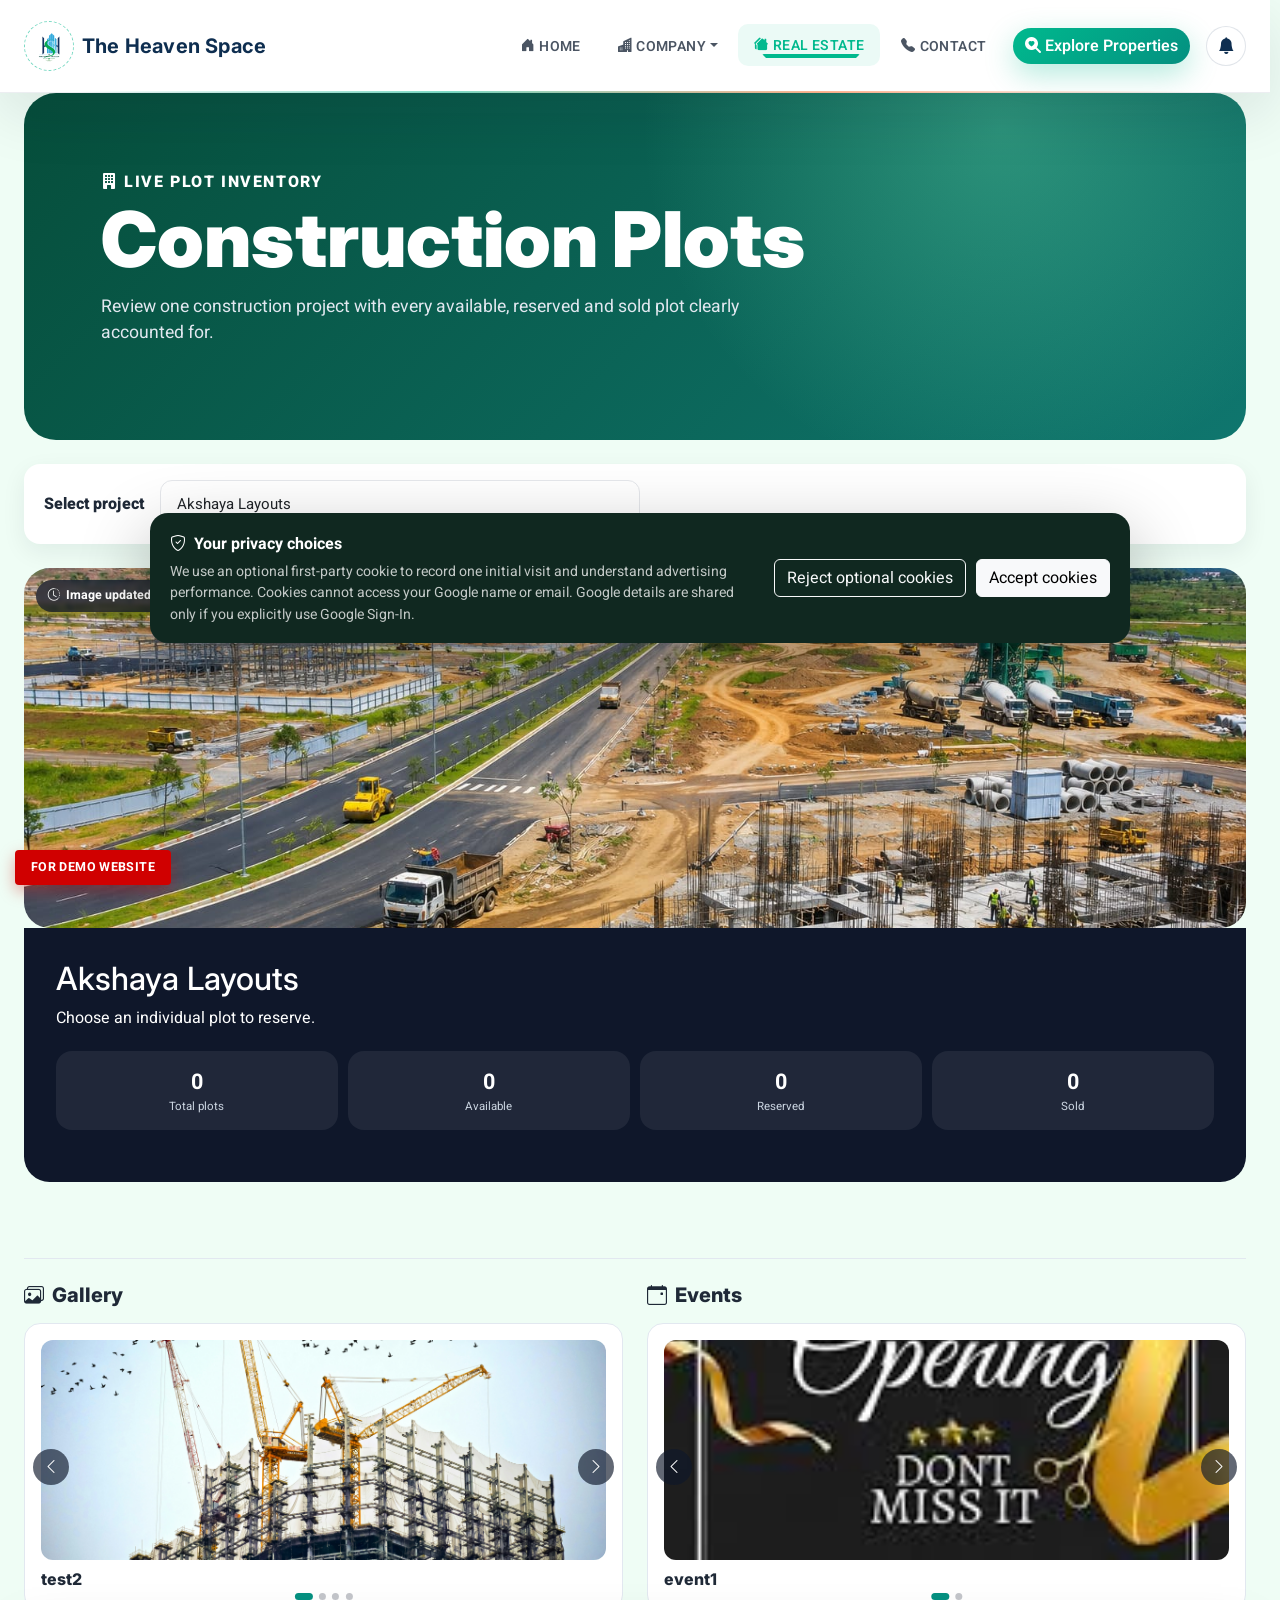
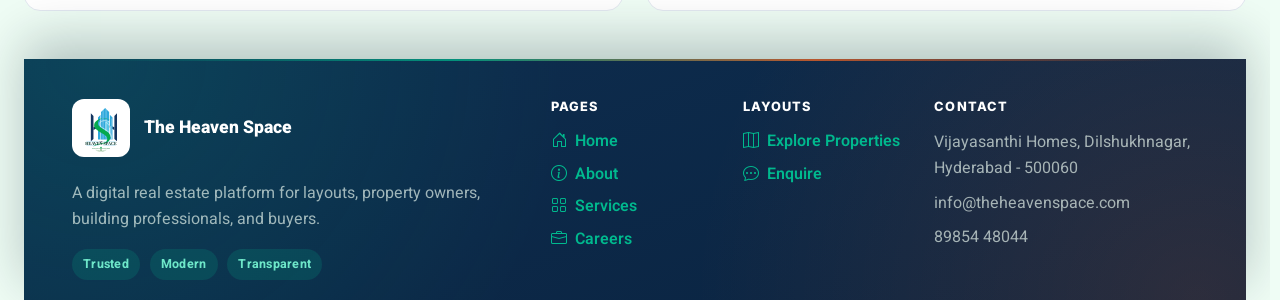
==== construction-plots/index.html @ 1b746157 "Static site: marketing pages + layouts/villas/construction-plots Full static export including plot/l" ====
<!doctype html><html lang="en"><head><meta charset="utf-8"><meta name="viewport" content="width=device-width,initial-scale=1">
<title>Construction Plots | The Heaven Space</title>
<link rel="icon" href="../favicon.ico" sizes="any"><link rel="icon" type="image/png" sizes="32x32" href="../favicon-32.png"><link rel="icon" type="image/png" sizes="16x16" href="../favicon-16.png"><link rel="apple-touch-icon" sizes="180x180" href="../apple-touch-icon.png">
<link href="https://cdn.jsdelivr.net/npm/bootstrap@5.3.3/dist/css/bootstrap.min.css" rel="stylesheet"><link rel="stylesheet" href="https://cdn.jsdelivr.net/npm/bootstrap-icons@1.11.0/font/bootstrap-icons.css"><link rel="stylesheet" href="../styles.css"><link rel="stylesheet" href="../assets/css/property-pages.css"><style>.construction-plots-grid{max-height:580px;overflow-y:auto;padding:.25rem .5rem 1rem .25rem;scrollbar-color:#0f766e #e2e8f0;scrollbar-width:thin}.experience-detail{position:relative}.villa-corner-actions{position:absolute;top:1.25rem;right:1.25rem;display:flex;gap:.5rem}.villa-corner-actions button{position:relative;width:42px;height:42px;border:0;border-radius:50%;display:grid;place-items:center;color:#fff;background:#0e2e50;box-shadow:0 6px 16px #0e2e5040}.villa-corner-actions button:nth-child(2){background:#00b98e}.villa-corner-actions button:nth-child(3){background:#ff6922}.villa-corner-actions button:hover{transform:translateY(-2px)}.villa-corner-actions span{position:absolute;top:-6px;right:-5px;min-width:19px;padding:1px 4px;border-radius:999px;background:#ef4444;font-size:.65rem;font-weight:900}</style></head>
<body data-property-experience="construction">
    <style>.construction-plot-card,.experience-detail{position:relative}.construction-plot-card{padding-top:4.25rem}.property-card-icon-actions{position:absolute;top:1rem;right:1rem;display:flex;gap:.4rem;z-index:3}.property-card-icon-actions button{position:relative;width:38px;height:38px;border:0;border-radius:50%;display:grid;place-items:center;color:#fff;background:#0e2e50;box-shadow:0 5px 14px #0e2e5038}.property-card-icon-actions button:nth-child(2){background:#00b98e}.property-card-icon-actions button:nth-child(3){background:#ff6922}.property-card-icon-actions span{position:absolute;top:-6px;right:-5px;min-width:18px;padding:1px 4px;border-radius:999px;background:#ef4444;font-size:.62rem;font-weight:900}</style><style id="tenant-theme">:root{--tenant-primary:#00b98e;--tenant-secondary:#ff6922;--tenant-header-bg:#ffffff;--tenant-body-bg:#effdf5;--tenant-radius:14px;--bs-primary:var(--tenant-primary);--bs-primary-rgb:0,185,142;--bs-link-color:var(--tenant-primary);--bs-link-color-rgb:var(--bs-primary-rgb);--bs-link-hover-color:var(--tenant-primary);--bs-link-hover-color-rgb:var(--bs-primary-rgb)}body{background-color:var(--tenant-body-bg)!important}.app-shell-header{background:var(--tenant-header-bg)!important}.btn-primary{background-color:var(--tenant-primary);border-color:var(--tenant-primary)}.btn-outline-primary{color:var(--tenant-primary);border-color:var(--tenant-primary)}.btn-outline-primary:hover{background-color:var(--tenant-primary);border-color:var(--tenant-primary)}.text-primary{color:var(--tenant-primary)!important}.border-primary{border-color:var(--tenant-primary)!important}a:not(.btn):not([class*="nav-"]):not([class*="dropdown-"]):not([class*="footer-"]):not(.navbar-brand){color:var(--tenant-primary)}</style><div class="demo-watermark" aria-hidden="true">FOR DEMO WEBSITE</div>
<nav class="navbar navbar-expand-lg navbar-light app-shell-header px-4 py-3" role="banner">
  <div class="container-fluid px-0">
    <a class="navbar-brand d-flex align-items-center gap-2" href="../">
      <img class="site-logo" src="../logo-heaven-space.svg" alt="The Heaven Space">
      <span class="fw-bold">The Heaven Space</span>
    </a>
    <button class="navbar-toggler" type="button" data-bs-toggle="collapse" data-bs-target="#siteNavbar" aria-controls="siteNavbar" aria-expanded="false" aria-label="Toggle navigation">
      <span class="navbar-toggler-icon"></span>
    </button>
    <div class="collapse navbar-collapse" id="siteNavbar">
      <ul class="navbar-nav ms-auto mb-2 mb-lg-0 align-items-lg-center">
                                        <li class="nav-item"><a class="nav-link" href="../"><i class="bi bi-house-door-fill me-1" aria-hidden="true"></i>Home</a></li>
                                                  <li class="nav-item dropdown menu-dropdown">
              <a class="nav-link dropdown-toggle" href="../about/" role="button" data-bs-toggle="dropdown" aria-expanded="false"><i class="bi bi-buildings-fill me-1" aria-hidden="true"></i>Company</a>
              <div class="dropdown-menu advanced-menu">
                                  <a class="dropdown-item" href="../about/">
                    <span><i class="bi bi-info-circle-fill me-2" aria-hidden="true"></i>About Us</span>
                    <small>Culture, mission, and leadership</small>                  </a>
                                  <a class="dropdown-item" href="../careers/">
                    <span><i class="bi bi-briefcase-fill me-2" aria-hidden="true"></i>Careers</span>
                    <small>Join our real estate technology team</small>                  </a>
                              </div>
            </li>
                                                  <li class="nav-item dropdown menu-dropdown">
              <a class="nav-link dropdown-toggle active" href="../services/" role="button" data-bs-toggle="dropdown" aria-expanded="false"><i class="bi bi-houses-fill me-1" aria-hidden="true"></i>Real Estate</a>
              <div class="dropdown-menu advanced-menu advanced-menu-wide">
                                  <a class="dropdown-item" href="../services/">
                    <span><i class="bi bi-grid-fill me-2" aria-hidden="true"></i>Services</span>
                    <small>Digital tools for owners, buyers, and vendors</small>                  </a>
                                  <a class="dropdown-item" href="../layout-map/?type=open-plot">
                    <span><i class="bi bi-map-fill me-2" aria-hidden="true"></i>Open Plots</span>
                    <small>Open plots </small>                  </a>
                                  <a class="dropdown-item" href="../villas/">
                    <span><i class="bi bi-house-heart-fill me-2" aria-hidden="true"></i>Villas</span>
                    <small>Rooms, parking, facilities, status and reservations</small>                  </a>
                                  <a class="dropdown-item active" href="../construction-plots/">
                    <span><i class="bi bi-building-fill me-2" aria-hidden="true"></i>Construction Plots</span>
                    <small>Project inventory with available, reserved and sold plots</small>                  </a>
                                  <a class="dropdown-item" href="../careers/">
                    <span><i class="bi bi-people-fill me-2" aria-hidden="true"></i>Join Our Team</span>
                    <small>Partner with us across real estate and construction</small>                  </a>
                              </div>
            </li>
                                                  <li class="nav-item"><a class="nav-link" href="../contact/"><i class="bi bi-telephone-fill me-1" aria-hidden="true"></i>Contact</a></li>
                          
                  <li class="nav-item ms-lg-2"><a class="btn btn-primary nav-cta" href="../layout-map/"><i class="bi bi-search-heart-fill me-1" aria-hidden="true"></i>Explore Properties</a></li>
                &nbsp;&nbsp; 
        <li class="nav-item promo-notify-item ms-lg-2" id="promoNotifyItem">
          <button type="button" class="promo-notify-btn" id="promoNotifyButton" aria-haspopup="true" aria-expanded="false" aria-label="Latest update">
            <i class="bi bi-bell-fill"></i>
            <span class="promo-notify-dot"></span>
          </button>
          <div class="promo-notify-panel" id="promoNotifyPanel">
            <div class="promo-notify-panel-head">
              <span><i class="bi bi-megaphone-fill me-1 text-primary"></i>Latest update</span>
              <button type="button" class="btn-close" id="promoNotifyClose" aria-label="Close"></button>
            </div>
            <img id="promoNotifyImage" src="" alt="Latest update">
            <div class="promo-notify-caption" id="promoNotifyCaption"></div>
          </div>
        </li>
      </ul>
    </div>
  </div>
</nav>
<script>
  document.addEventListener('DOMContentLoaded', () => {
    const scrollEl = document.querySelector('.app-shell-main');
    const toggleHeaderState = () => {
      const scrollTop = scrollEl ? scrollEl.scrollTop : window.scrollY;
      document.body.classList.toggle('scrolled', scrollTop > 12);
    };
    const scrollTargets = [window];
    if (scrollEl) {
      scrollTargets.push(scrollEl);
    }
    scrollTargets.forEach(target => target.addEventListener('scroll', toggleHeaderState, { passive: true }));
    toggleHeaderState();

    // Updates bell: lets a visitor see the currently published brochure/offer
    // image from any page, with a pulsing dot until they open it once.
    (async () => {
      const item = document.getElementById('promoNotifyItem');
      const button = document.getElementById('promoNotifyButton');
      const panel = document.getElementById('promoNotifyPanel');
      const closeButton = document.getElementById('promoNotifyClose');
      const image = document.getElementById('promoNotifyImage');
      const caption = document.getElementById('promoNotifyCaption');
      if (!item || !button || !panel) return;

      try {
        const response = await fetch('/jana_venture_project/api/promotions');
        const result = await response.json();
        const promo = result.data;
        if (!promo || !promo.image) return;

        const seenKey = 'ths_promo_seen_' + promo.id;
        image.src = '/jana_venture_project/uploads/promotions/' + encodeURIComponent(promo.image);
        image.alt = promo.title || 'Latest update';
        if (promo.title) {
          caption.textContent = promo.title;
          caption.classList.remove('d-none');
        } else {
          caption.classList.add('d-none');
        }

        item.classList.remove('d-none');
        if (!localStorage.getItem(seenKey)) {
          item.classList.add('has-update');
        }

        const closePanel = () => {
          panel.classList.remove('show');
          button.setAttribute('aria-expanded', 'false');
        };

        button.addEventListener('click', event => {
          event.stopPropagation();
          const isOpen = panel.classList.toggle('show');
          button.setAttribute('aria-expanded', String(isOpen));
          if (isOpen) {
            item.classList.remove('has-update');
            try { localStorage.setItem(seenKey, '1'); } catch (error) { /* ignore storage errors (private mode, etc.) */ }
          }
        });
        closeButton?.addEventListener('click', event => { event.stopPropagation(); closePanel(); });
        image.addEventListener('click', () => window.open(image.src, '_blank', 'noopener'));
        document.addEventListener('click', event => { if (!item.contains(event.target)) closePanel(); });
        document.addEventListener('keydown', event => { if (event.key === 'Escape') closePanel(); });
      } catch (error) {
        // A missing/failed promotions fetch should never break navigation.
        console.error('Unable to load the latest update:', error);
      }
    })();
  });
</script>
<main class="container-fluid px-4 pb-5 app-shell-main"><section class="property-page-hero construction-hero"><div><span class="property-eyebrow"><i class="bi bi-building-fill"></i> Live plot inventory</span><h1>Construction Plots</h1><p>Review one construction project with every available, reserved and sold plot clearly accounted for.</p></div></section>
<section class="property-page-toolbar">
    <label for="propertyProjectSelect">Select project</label>
    <select id="propertyProjectSelect" class="form-select"><option>Loading projects...</option></select></section>
<div id="propertyPageContent" class="property-page-content" aria-live="polite">
    <div class="property-loading"><span class="spinner-border">
        
    </span> Loading...</div></div></main>
<link rel="stylesheet" href="../assets/css/shared-property-ui.css">
<div class="modal fade" id="sharedPropertyBookingModal" tabindex="-1" aria-hidden="true"><div class="modal-dialog modal-lg modal-dialog-centered modal-dialog-scrollable"><div class="modal-content"><form id="sharedPropertyBookingForm"><div class="modal-header"><div><h2 class="modal-title h5" id="sharedBookingTitle">Reserve Property</h2><small id="sharedBookingSubtitle" class="text-muted"></small></div><button type="button" class="shared-modal-close shared-booking-close" data-bs-dismiss="modal" aria-label="Close reservation form"><i class="bi bi-x-lg" aria-hidden="true"></i></button></div><div class="modal-body">
<div id="sharedBookingStage"><input type="hidden" name="plot_id"><input type="hidden" name="plot_number"><div class="row g-3"><div class="col-md-6"><label class="form-label">Full name *</label><input class="form-control" name="full_name" required minlength="2"></div><div class="col-md-6"><label class="form-label">Email *</label><input class="form-control" type="email" name="email" required></div><div class="col-md-6"><label class="form-label">Mobile *</label><input class="form-control" name="mobile" inputmode="numeric" pattern="[6-9][0-9]{9}" maxlength="10" required></div><div class="col-md-6"><label class="form-label">City *</label><input class="form-control" name="city" required></div><div class="col-md-6"><label class="form-label">Budget</label><input class="form-control" name="budget_range"></div><div class="col-md-6"><label class="form-label">Preferred visit</label><input class="form-control" type="datetime-local" name="appointment_datetime"></div><div class="col-12" id="sharedExperienceFields"></div><div class="col-12"><label class="form-label">Notes</label><textarea class="form-control" name="note" rows="3"></textarea></div></div></div>
<div id="sharedReviewStage" class="d-none"><div class="alert alert-success"><i class="bi bi-check-circle-fill"></i> Reservation submitted. Please complete your review.</div><label class="form-label">Rating *</label><div class="shared-stars mb-3"><input type="radio" name="review_rating" id="sharedStar5" value="5"><label for="sharedStar5"><i class="bi bi-star-fill"></i></label><input type="radio" name="review_rating" id="sharedStar4" value="4"><label for="sharedStar4"><i class="bi bi-star-fill"></i></label><input type="radio" name="review_rating" id="sharedStar3" value="3"><label for="sharedStar3"><i class="bi bi-star-fill"></i></label><input type="radio" name="review_rating" id="sharedStar2" value="2"><label for="sharedStar2"><i class="bi bi-star-fill"></i></label><input type="radio" name="review_rating" id="sharedStar1" value="1"><label for="sharedStar1"><i class="bi bi-star-fill"></i></label></div><label class="form-label">Comments *</label><textarea class="form-control" name="review_comments" minlength="3" maxlength="2000" rows="4"></textarea></div></div>
<div class="modal-footer"><button type="button" class="btn btn-light shared-booking-close" data-bs-dismiss="modal">Cancel</button><button class="btn btn-primary" id="sharedBookingSubmit"><i class="bi bi-check-lg"></i> Reserve</button></div></form></div></div></div>
<div class="modal fade" id="propertyInterestedModal" tabindex="-1">
    <div class="modal-dialog modal-lg modal-dialog-centered modal-dialog-scrollable"><div class="modal-content"><div class="modal-header"><h2 class="modal-title h5" id="propertyInterestedTitle">Interested customers</h2><button type="button" class="shared-modal-close" data-bs-dismiss="modal" aria-label="Close interested customers"><i class="bi bi-x-lg" aria-hidden="true"></i></button></div><div class="modal-body" id="propertyInterestedList"></div></div></div></div>
<div class="modal fade" id="propertyReviewsModal" tabindex="-1">
    <div class="modal-dialog modal-lg modal-dialog-centered modal-dialog-scrollable"><div class="modal-content"><div class="modal-header"><h2 class="modal-title h5" id="propertyReviewsTitle"><i class="bi bi-eye-fill text-primary"></i> Customer Reviews</h2><button type="button" class="shared-modal-close" data-bs-dismiss="modal" aria-label="Close customer reviews"><i class="bi bi-x-lg" aria-hidden="true"></i></button></div><div class="modal-body" id="propertyReviewsList"></div></div></div></div>
<div class="modal fade" id="propertyAddReviewModal" tabindex="-1">
    <div class="modal-dialog modal-dialog-centered">
        <form class="modal-content" id="propertyStandaloneReviewForm"><div class="modal-header"><h2 class="modal-title h5" id="propertyAddReviewTitle"><i class="bi bi-star-fill text-warning"></i> Add Review</h2><button type="button" class="shared-modal-close" data-bs-dismiss="modal" aria-label="Close review form"><i class="bi bi-x-lg" aria-hidden="true"></i></button></div><div class="modal-body"><label class="form-label">Your name *</label><input class="form-control mb-3" name="customer_name" minlength="2" required><label class="form-label">Rating *</label><div class="shared-stars d-flex mb-3"><input type="radio" name="rating" id="propertyReviewStar5" value="5" required><label for="propertyReviewStar5"><i class="bi bi-star-fill"></i></label><input type="radio" name="rating" id="propertyReviewStar4" value="4" required><label for="propertyReviewStar4"><i class="bi bi-star-fill"></i></label><input type="radio" name="rating" id="propertyReviewStar3" value="3" required><label for="propertyReviewStar3"><i class="bi bi-star-fill"></i></label><input type="radio" name="rating" id="propertyReviewStar2" value="2" required><label for="propertyReviewStar2"><i class="bi bi-star-fill"></i></label><input type="radio" name="rating" id="propertyReviewStar1" value="1" required><label for="propertyReviewStar1"><i class="bi bi-star-fill"></i></label></div><label class="form-label">Comments *</label><textarea class="form-control" name="comments" rows="4" minlength="3" maxlength="2000" required></textarea></div><div class="modal-footer"><button type="button" class="btn btn-light" data-bs-dismiss="modal">Cancel</button><button class="btn btn-warning"><i class="bi bi-send-check-fill"></i> Submit Review</button></div></form></div></div></div>
<footer class="global-footer app-shell-footer">
  <div class="container-fluid px-4">
    <div class="global-footer-panel">
      <div class="row gy-4 align-items-start">
        <div class="col-lg-5">
          <a class="footer-brand" href="../">
            <img src="../logo-heaven-space.svg" alt="The Heaven Space">
            <span>The Heaven Space</span>
          </a>
          <p class="footer-copy mt-3 mb-0">
            A digital real estate platform for layouts, property owners, building professionals, and buyers.          </p>
          <div class="footer-chip-row mt-3">
            <span class="footer-chip">Trusted</span><span class="footer-chip">Modern</span><span class="footer-chip">Transparent</span>          </div>
                            </div>

                  <div class="col-6 col-lg-2">
            <h2 class="footer-heading">Pages</h2>
            <ul class="footer-links">
                              <li><a href="../"><i class="bi bi-house-door me-2" aria-hidden="true"></i>Home</a></li>
                              <li><a href="../about/"><i class="bi bi-info-circle me-2" aria-hidden="true"></i>About</a></li>
                              <li><a href="../services/"><i class="bi bi-grid me-2" aria-hidden="true"></i>Services</a></li>
                              <li><a href="../careers/"><i class="bi bi-briefcase me-2" aria-hidden="true"></i>Careers</a></li>
                          </ul>
          </div>
                  <div class="col-6 col-lg-2">
            <h2 class="footer-heading">Layouts</h2>
            <ul class="footer-links">
                              <li><a href="../layout-map/"><i class="bi bi-map me-2" aria-hidden="true"></i>Explore Properties</a></li>
                              <li><a href="../contact/"><i class="bi bi-chat-dots me-2" aria-hidden="true"></i>Enquire</a></li>
                          </ul>
          </div>
        
        <div class="col-lg-3">
          <h2 class="footer-heading">Contact</h2>
          <p class="footer-copy mb-2">Vijayasanthi Homes, Dilshukhnagar, Hyderabad - 500060</p>
          <p class="footer-copy mb-2">info@theheavenspace.com</p>
          <p class="footer-copy mb-0">89854 48044</p>
        </div>
      </div>

      <!-- <div class="footer-bottom">
        <span>&copy; 2026 The Heaven Space. All rights reserved.</span>
        <a class="footer-admin-link" href="/jana_venture_project/admin/login" target="_blank" rel="noopener noreferrer">
          <i class="bi bi-shield-lock me-1"></i>Admin Portal
        </a>
      </div> -->
    </div>
  </div>
</footer>
<a href="#top" class="back-to-top" id="backToTop" aria-label="Back to top"><i class="bi bi-arrow-up" aria-hidden="true"></i></a>
<div class="cookie-consent" id="cookieConsent" role="dialog" aria-modal="true" aria-labelledby="cookieConsentTitle" hidden>
  <div class="cookie-consent-copy">
    <strong id="cookieConsentTitle"><i class="bi bi-shield-check me-2"></i>Your privacy choices</strong>
    <p>We use an optional first-party cookie to record one initial visit and understand advertising performance. Cookies cannot access your Google name or email. Google details are shared only if you explicitly use Google Sign-In.</p>
  </div>
  <div class="cookie-consent-actions">
    <button class="btn btn-outline-light" id="rejectCookies" type="button">Reject optional cookies</button>
    <button class="btn btn-light" id="acceptCookies" type="button">Accept cookies</button>
  </div>
</div>
<style>
  .cookie-consent{position:fixed;z-index:1090;left:1rem;right:1rem;bottom:calc(var(--site-footer-height, 100px) + 1rem);max-width:980px;margin:auto;padding:1.15rem 1.25rem;border-radius:18px;background:#102820;color:#fff;box-shadow:0 24px 70px rgba(0,0,0,.3);display:flex;align-items:center;justify-content:space-between;gap:1.5rem;transition:bottom .2s ease}
  .cookie-consent[hidden]{display:none}.cookie-consent-copy{max-width:650px}.cookie-consent-copy strong{display:block;margin-bottom:.35rem}.cookie-consent-copy p{margin:0;color:rgba(255,255,255,.75);font-size:.88rem}.cookie-consent-actions{display:flex;gap:.65rem;flex:0 0 auto}.cookie-consent-actions .btn{white-space:nowrap}
  @media(max-width:767px){.cookie-consent{align-items:stretch;flex-direction:column}.cookie-consent-actions{display:grid;grid-template-columns:1fr}.cookie-consent-actions .btn{width:100%}}
</style>
<script>
  (() => {
    const setFooterOffset = () => {
      const footer = document.querySelector('.app-shell-footer');
      if (footer) document.documentElement.style.setProperty('--site-footer-height', `${footer.offsetHeight}px`);
    };
    setFooterOffset();
    window.addEventListener('resize', setFooterOffset, { passive: true });
    const footerEl = document.querySelector('.app-shell-footer');
    if (footerEl) new ResizeObserver(setFooterOffset).observe(footerEl);

    const consent = document.getElementById('cookieConsent');
    const readCookie = name => document.cookie.split('; ').find(row => row.startsWith(`${name}=`))?.split('=')[1] || '';
    if (!readCookie('ths_cookie_consent')) consent.hidden = false;
    const saveConsent = accepted => {
      const secure = location.protocol === 'https:' ? '; Secure' : '';
      document.cookie = `ths_cookie_consent=${accepted ? 'accepted' : 'rejected'}; Max-Age=31536000; Path=/jana_venture_project; SameSite=Lax${secure}`;
      if (!accepted) document.cookie = `ths_visitor_id=; Max-Age=0; Path=/jana_venture_project; SameSite=Lax${secure}`;
      consent.hidden = true;
      if (accepted) location.reload();
    };
    document.getElementById('acceptCookies')?.addEventListener('click', () => saveConsent(true));
    document.getElementById('rejectCookies')?.addEventListener('click', () => saveConsent(false));

    const backToTop = document.getElementById('backToTop');
    const scrollHost = document.querySelector('.app-shell-main');
    const toggleBackToTop = () => {
      const scrollTop = scrollHost ? scrollHost.scrollTop : window.scrollY;
      backToTop?.classList.toggle('show', scrollTop > 300);
    };
    const scrollHosts = [window];
    if (scrollHost) scrollHosts.push(scrollHost);
    scrollHosts.forEach(target => target.addEventListener('scroll', toggleBackToTop, { passive: true }));
    toggleBackToTop();
    backToTop?.addEventListener('click', event => {
      event.preventDefault();
      (scrollHost || window).scrollTo({ top: 0, behavior: 'smooth' });
    });
  })();
</script>
<script>const BASE_URL='..';
const API_URL=e=>BASE_URL+'/api'+e;const ASSET_URL=p=>BASE_URL+p;</script>
<script src="https://cdn.jsdelivr.net/npm/bootstrap@5.3.3/dist/js/bootstrap.bundle.min.js"></script><script src="../assets/js/protection.js"></script><script src="../assets/js/app-popup.js"></script><script src="../assets/js/static-data-shim.js"></script><script src="../assets/js/shared-property-ui.js"></script><script src="../assets/js/property-pages.js"></script><script src="../assets/js/property-card-actions.js"></script></body></html>
---- styles.css ----
@import url('https://fonts.googleapis.com/css2?family=Heebo:wght@400;500;600;700&family=Inter:wght@700;800;900&display=swap');

html {
  height: 100%;
  scrollbar-gutter: stable;
  scrollbar-color: rgba(14, 46, 80, 0.32) transparent;
  scrollbar-width: thin;
}

:root {
  --site-header-height: 92px;
  --content-max-width: 1400px;
  --brand-teal: #00b98e;
  --brand-teal-dark: #049080;
  --brand-orange: #ff6922;
  --brand-navy: #0e2e50;
  --brand-light: #effdf5;
  /* Kept as aliases so anything still referencing the old names picks up the new palette. */
  --brand-green: var(--brand-teal);
  --brand-blue: var(--brand-orange);
  --brand-ink: var(--brand-navy);
}

/* App shell: header and footer are pinned edge-to-edge and never move;
   only .app-shell-main scrolls. Every page wires this by making the header,
   one .app-shell-main wrapper, and the footer direct children of <body>. */
body {
  margin: 0;
  min-height: 100vh;
  display: flex;
  flex-direction: column;
  font-family: 'Heebo', system-ui, -apple-system, BlinkMacSystemFont, 'Segoe UI', sans-serif;
  color: #1f2937;
  background: #ffffff;
  overflow-x: hidden;
  scroll-behavior: smooth;
}

h1, h2, h3, h4, h5, h6,
.section-title, .detail-title, .footer-heading, .navbar-brand {
  font-family: 'Inter', system-ui, -apple-system, BlinkMacSystemFont, 'Segoe UI', sans-serif;
}

.app-shell-main {
  flex: 1 1 auto;
  min-height: 0;
  overflow: visible;
  -webkit-overflow-scrolling: touch;
  scroll-behavior: smooth;
}

/* Flat white page backdrop, matching the reference template's clean
   section-band look instead of a decorative full-page gradient wash. */

::selection {
  background: rgba(0, 185, 142, 0.22);
  color: #0e2e50;
}

:focus-visible {
  outline: 2px solid rgba(0, 185, 142, 0.55);
  outline-offset: 2px;
  border-radius: 6px;
}

::-webkit-scrollbar {
  width: 10px;
  height: 10px;
}

::-webkit-scrollbar-track {
  background: transparent;
}

::-webkit-scrollbar-thumb {
  background: linear-gradient(180deg, rgba(0, 185, 142, 0.45), rgba(255, 105, 34, 0.45));
  border-radius: 999px;
  border: 2px solid transparent;
  background-clip: padding-box;
}

::-webkit-scrollbar-thumb:hover {
  background: linear-gradient(180deg, rgba(0, 185, 142, 0.65), rgba(255, 105, 34, 0.65));
  background-clip: padding-box;
}

@media (prefers-reduced-motion: reduce) {
  html {
    scroll-behavior: auto;
  }

  * {
    animation-duration: 0.001ms !important;
    transition-duration: 0.001ms !important;
  }
}

/* Content fills the viewport edge-to-edge on desktop, matching the
   reference template's full-bleed container-fluid sections instead of
   capping width and leaving side gutters on wide monitors. */

.app-shell-header {
  flex: 0 0 auto;
  position: sticky;
  top: 0;
  z-index: 1040;
  width: 100%;
  margin: 0;
  border-radius: 0;
  background: rgba(255, 255, 255, 0.96);
  backdrop-filter: blur(18px) saturate(140%);
  border-bottom: 1px solid rgba(14, 46, 80, 0.08);
  box-shadow: 0 20px 60px rgba(15, 23, 42, 0.1), inset 0 1px 0 rgba(255, 255, 255, 0.9);
  transition: box-shadow 0.25s ease, padding 0.25s ease;
}

.app-shell-header::after {
  content: "";
  position: absolute;
  left: 6%;
  right: 6%;
  bottom: -1px;
  height: 2px;
  border-radius: 999px;
  background: linear-gradient(90deg, transparent, rgba(0, 185, 142, 0.5), rgba(255, 105, 34, 0.5), transparent);
  pointer-events: none;
}

body.scrolled .app-shell-header {
  padding-top: 0.65rem !important;
  padding-bottom: 0.65rem !important;
  box-shadow: 0 24px 60px rgba(15, 23, 42, 0.18), inset 0 1px 0 rgba(255, 255, 255, 0.9);
}

body.scrolled .navbar-brand .site-logo {
  width: 42px;
  height: 42px;
}

.site-logo {
  width: 50px;
  height: 50px;
  object-fit: contain;
  padding: 8px;
  background: #ffffff;
  border: 1px dashed rgba(0, 185, 142, 0.55);
  border-radius: 50%;
  box-sizing: border-box;
}

.navbar-brand .site-logo + span {
  color: #0e2e50;
  letter-spacing: 0.01em;
  font-weight: 800;
}

.app-shell-header .nav-link {
  position: relative;
  margin: 0 0.15rem;
  padding: 0.65rem 1rem !important;
  border-radius: 10px;
  color: #4b5563;
  font-weight: 600;
  transition: all 0.2s ease;
  font-size: 14px;
  text-transform: uppercase;
  letter-spacing: 0.03em;
}

.app-shell-header .nav-link:hover,
.app-shell-header .nav-link:focus,
.app-shell-header .nav-link.active {
  color: #00b98e;
  background: rgba(0, 185, 142, 0.08);
  transform: translateY(-1px);
}

.app-shell-header .nav-link.active::after {
  content: "";
  position: absolute;
  left: 20px;
  right: 20px;
  bottom: 8px;
  height: 3px;
  border-radius: 999px;
  background: linear-gradient(90deg, #00b98e, #049080);
}

.nav-cta {
  min-width: 132px;
  border-radius: 999px;
  font-weight: 800;
}

.menu-dropdown {
  position: relative;
}

.advanced-menu {
  min-width: 280px;
  padding: 0.65rem;
  border: 1px solid rgba(255,255,255,0.72);
  border-radius: 18px;
  background: rgba(255,255,255,0.94);
  backdrop-filter: blur(18px) saturate(130%);
  box-shadow: 0 26px 70px rgba(2, 28, 39, 0.18);
  transform-origin: top center;
  animation: menuFadeIn 0.18s ease;
}

@keyframes menuFadeIn {
  from { opacity: 0; transform: translateY(-6px) scale(0.98); }
  to { opacity: 1; transform: translateY(0) scale(1); }
}

.advanced-menu-wide {
  min-width: 330px;
}

.advanced-menu .dropdown-item {
  display: grid;
  gap: 0.18rem;
  padding: 0.85rem 0.9rem;
  border-radius: 14px;
  white-space: normal;
  color: #0e2e50;
}

.advanced-menu .dropdown-item span {
  font-weight: 800;
}

.advanced-menu .dropdown-item small {
  color: #64748b;
  line-height: 1.35;
}

.advanced-menu .dropdown-item:hover,
.advanced-menu .dropdown-item:focus,
.advanced-menu .dropdown-item.active {
  background: linear-gradient(135deg, rgba(0,185,142,0.14), rgba(255,105,34,0.1));
  color: #049080;
}

@media (min-width: 992px) {
  .menu-dropdown:hover > .dropdown-menu,
  .menu-dropdown:focus-within > .dropdown-menu {
    display: block;
    margin-top: 0.35rem;
  }
}

/* Updates bell: alerts visitors to a newly published brochure/offer image
   from any page, not just the home page popup. */
.promo-notify-item {
  position: relative;
}

.promo-notify-btn {
  position: relative;
  display: inline-flex;
  align-items: center;
  justify-content: center;
  width: 40px;
  height: 40px;
  border-radius: 50%;
  border: 1px solid rgba(14, 46, 80, 0.12);
  background: #fff;
  color: #0e2e50;
  font-size: 1.05rem;
  cursor: pointer;
  transition: all 0.2s ease;
}

.promo-notify-btn:hover {
  background: rgba(0, 185, 142, 0.1);
  color: #049080;
}

.promo-notify-dot {
  position: absolute;
  top: 6px;
  right: 6px;
  width: 9px;
  height: 9px;
  border-radius: 50%;
  background: #ff6922;
  border: 2px solid #fff;
  display: none;
}

.promo-notify-item.has-update .promo-notify-dot {
  display: block;
  animation: promoNotifyPulse 1.6s ease-in-out infinite;
}

@keyframes promoNotifyPulse {
  0%, 100% { box-shadow: 0 0 0 0 rgba(255, 105, 34, 0.45); }
  50% { box-shadow: 0 0 0 5px rgba(255, 105, 34, 0); }
}

.promo-notify-panel {
  display: none;
  position: absolute;
  top: calc(100% + 12px);
  right: 0;
  width: 300px;
  background: #fff;
  border-radius: 18px;
  border: 1px solid rgba(255,255,255,0.72);
  box-shadow: 0 26px 70px rgba(2, 28, 39, 0.18);
  overflow: hidden;
  z-index: 1050;
  animation: menuFadeIn 0.18s ease;
}

.promo-notify-panel.show {
  display: block;
}

.promo-notify-panel-head {
  display: flex;
  align-items: center;
  justify-content: space-between;
  padding: 0.75rem 1rem;
  font-weight: 800;
  color: #0e2e50;
  border-bottom: 1px solid #eef2f7;
}

.promo-notify-panel img {
  width: 100%;
  height: 180px;
  object-fit: cover;
  display: block;
  cursor: pointer;
}

.promo-notify-caption {
  padding: 0.75rem 1rem;
  font-size: 0.85rem;
  color: #475569;
  font-weight: 600;
}

.hero-banner {
  position: relative;
  overflow: hidden;
  border-radius: 28px;
  background:
    linear-gradient(135deg, rgba(14, 46, 80, 0.92), rgba(0, 185, 142, 0.76)),
    url("https://images.unsplash.com/photo-1600607687939-ce8a6c25118c?auto=format&fit=crop&w=1300&q=80") center/cover no-repeat;
  box-shadow: 0 44px 100px rgba(2, 28, 39, 0.24), inset 0 1px 0 rgba(255,255,255,0.24);
  isolation: isolate;
}

.hero-banner::after {
  content: "";
  position: absolute;
  inset: auto -20% -45% 28%;
  height: 65%;
  transform: rotate(-7deg);
  background: rgba(255, 255, 255, 0.14);
  filter: blur(2px);
  z-index: -1;
}

.card-3d {
  position: relative;
  overflow: hidden;
  border-radius: 20px;
  border: 1px solid rgba(0, 185, 142, 0.1);
  background: linear-gradient(135deg, rgba(255,255,255,0.98) 0%, rgba(248,250,252,0.98) 100%);
  transform: perspective(1300px) rotateX(0deg) rotateY(0deg);
  box-shadow: 0 12px 40px rgba(0, 0, 0, 0.08), inset 0 1px 0 rgba(255,255,255,0.8);
  transition: all 0.3s cubic-bezier(0.4, 0, 0.2, 1);
}

.card-3d::before {
  content: "";
  position: absolute;
  inset: 0;
  pointer-events: none;
  background: linear-gradient(135deg, rgba(255,255,255,0.5), transparent 34%);
  opacity: 0.6;
}

.card-3d:hover {
  transform: translateY(-12px);
  border-color: rgba(0, 185, 142, 0.2);
  box-shadow: 0 20px 60px rgba(0, 0, 0, 0.12), inset 0 1px 0 rgba(255,255,255,0.8);
}

.section-title {
  letter-spacing: -0.03em;
}

.page-shell {
  position: relative;
}

.content-panel {
  border-radius: 24px;
  background: rgba(255,255,255,0.66);
  backdrop-filter: blur(12px);
  box-shadow: 0 26px 70px rgba(2, 28, 39, 0.12);
}

.feature-band {
  position: relative;
  overflow: hidden;
  border-radius: 28px;
  background:
    linear-gradient(135deg, rgba(14,46,80,0.9), rgba(0,185,142,0.72)),
    url("https://images.unsplash.com/photo-1600047509807-ba8f99d2cdde?auto=format&fit=crop&w=1500&q=80") center/cover no-repeat;
  color: #fff;
  box-shadow: 0 36px 90px rgba(2, 28, 39, 0.22);
}

.feature-band .text-muted {
  color: rgba(255,255,255,0.78) !important;
}

.metric-card {
  min-height: 118px;
  padding: 1.15rem;
  border-radius: 20px;
  background: rgba(255,255,255,0.88);
  border: 1px solid rgba(255,255,255,0.75);
  box-shadow: 0 22px 54px rgba(2, 28, 39, 0.12);
}

.metric-card strong {
  display: block;
  color: #0e2e50;
  font-size: 1.55rem;
}

.metric-card span {
  color: #64748b;
  font-size: 0.86rem;
}

.page-home,
.page-about,
.page-services,
.page-contact,
.page-careers,
.page-layout.bg-light {
  background: #ffffff !important;
}

.page-home main,
.page-about main,
.page-services main,
.page-contact main,
.page-careers main {
  background: #ffffff !important;
}


.estate-visual-deck {
  display: grid;
  grid-template-columns: 1fr;
  gap: 1rem;
  perspective: 1400px;
}

.estate-image-card {
  min-height: 360px;
  border-radius: 26px;
  overflow: hidden;
  background:
    linear-gradient(180deg, rgba(14,46,80,0.08), rgba(14,46,80,0.72)),
    url("https://images.unsplash.com/photo-1600607688969-a5bfcd646154?auto=format&fit=crop&w=1200&q=80") center/cover no-repeat;
  transform: rotateY(-7deg) rotateX(3deg);
  box-shadow: 0 40px 90px rgba(2, 28, 39, 0.25);
}

.estate-stat-strip {
  display: grid;
  grid-template-columns: repeat(3, 1fr);
  gap: 0.75rem;
}

.estate-stat {
  min-height: 94px;
  padding: 1rem;
  border-radius: 18px;
  background: rgba(255,255,255,0.82);
  border: 1px solid rgba(255,255,255,0.74);
  box-shadow: 0 20px 44px rgba(2, 28, 39, 0.13);
}

.estate-stat strong {
  display: block;
  color: #0e2e50;
  font-size: 1.35rem;
}

.estate-stat span {
  color: #64748b;
  font-size: 0.82rem;
}

.hero-caption {
  text-transform: uppercase;
  letter-spacing: 0.18em;
  font-size: 0.78rem;
}

.hero-card {
  border-radius: 28px;
  box-shadow: 0 34px 80px rgba(15, 23, 42, 0.09);
  border: 1px solid rgba(226, 232, 240, 0.75);
}

.btn-ghost {
  background: rgba(255, 255, 255, 0.9);
  border: 1px solid rgba(226, 232, 240, 0.9);
  color: #0f172a;
}

.btn-ghost:hover {
  background: white;
}

.btn-primary {
  background: linear-gradient(135deg, #00b98e, #049080);
  border: none;
  border-color: #049080;
  box-shadow: 0 10px 30px rgba(0, 185, 142, 0.3);
  font-weight: 600;
}

.btn-primary:hover {
  background: linear-gradient(135deg, #049080, #0e2e50);
  border-color: #0e2e50;
  box-shadow: 0 15px 40px rgba(0, 185, 142, 0.4);
  transform: translateY(-2px);
}

.btn-success {
  background: linear-gradient(135deg, #16a34a, #15803d);
  border: none;
  box-shadow: 0 10px 30px rgba(22, 163, 74, 0.3);
}

.btn-success:hover {
  background: linear-gradient(135deg, #15803d, #166534);
  box-shadow: 0 15px 40px rgba(22, 163, 74, 0.4);
}

.btn-outline-primary {
  color: #00b98e;
  border: 2px solid #00b98e;
}

.btn-outline-primary:hover {
  background: #00b98e;
  border-color: #00b98e;
  color: white;
}

.form-control,
.form-select {
  border-radius: 12px;
  border: 1px solid #e5e7eb;
  background: rgba(255, 255, 255, 0.95);
  padding: 12px 16px;
  font-size: 15px;
  transition: all 0.3s ease;
}

.form-control:focus,
.form-select:focus {
  border-color: #00b98e;
  box-shadow: 0 0 0 3px rgba(0, 185, 142, 0.1);
  background: white;
}

.form-label {
  font-weight: 600;
  color: #1f2937;
  margin-bottom: 8px;
}

footer.site-footer {
  padding: 3rem 0 1.5rem;
}

footer.site-footer .footer-card {
  border-radius: 22px;
  box-shadow: 0 28px 60px rgba(15, 23, 42, 0.08);
  border: none;
}

.global-footer {
  position: static;
  padding: 0;
}

.app-shell-footer {
  flex: 0 0 auto;
  width: 100%;
  margin: 0;
  z-index: 30;
}

.global-footer-panel {
  position: relative;
  z-index: 0;
  width: 100%;
  background: linear-gradient(160deg, #0e2e50, #0a2340);
  border: none;
  border-top: none;
  border-radius: 0;
  box-shadow: 0 -18px 50px rgba(2, 28, 39, 0.25);
  padding: 2.5rem clamp(1rem, 4vw, 3rem) 1.25rem;
  margin: 0;
  overflow: hidden;
  color: rgba(239, 253, 245, 0.72);
}

.global-footer-panel::before {
  content: "";
  position: absolute;
  inset: 0;
  z-index: -1;
  pointer-events: none;
  background:
    radial-gradient(circle at 6% 0%, rgba(0,185,142,0.16), transparent 40%),
    radial-gradient(circle at 96% 100%, rgba(255,105,34,0.14), transparent 42%);
}

.global-footer-panel::after {
  content: "";
  position: absolute;
  top: 0;
  left: 6%;
  right: 6%;
  height: 2px;
  background: linear-gradient(90deg, transparent, rgba(0,185,142,0.7), rgba(255,105,34,0.7), transparent);
}

.page-layout > .container-fluid {
  background: rgba(255,255,255,0.72);
  border-radius: 28px;
  margin-top: 0.5rem;
  margin-bottom: 1rem;
  box-shadow: 0 38px 110px rgba(2, 28, 39, 0.16);
}

.page-layout header.bg-white,
.page-layout .card {
  background: rgba(255,255,255,0.9) !important;
  border: 1px solid rgba(255,255,255,0.72);
  box-shadow: 0 24px 70px rgba(2, 28, 39, 0.12) !important;
}

.page-layout .plot-svg {
  background:
    linear-gradient(180deg, rgba(248,250,252,0.92), rgba(235,245,239,0.92)),
    url("https://images.unsplash.com/photo-1599423300746-b62533397364?auto=format&fit=crop&w=1400&q=80") center/cover no-repeat;
}

.about-card,
.services-card,
.contact-card,
.careers-card {
  border: 1px solid rgba(255,255,255,0.74);
  box-shadow: 0 38px 95px rgba(2, 28, 39, 0.2) !important;
}

.footer-brand {
  display: inline-flex;
  align-items: center;
  gap: 0.85rem;
  color: #ffffff;
  font-weight: 800;
  font-size: 1.1rem;
  text-decoration: none;
}

.footer-brand img {
  width: 58px;
  height: 58px;
  object-fit: contain;
  background: #fff;
  border-radius: 12px;
  padding: 4px;
}

.footer-heading {
  color: #ffffff;
  font-size: 0.8rem;
  font-weight: 800;
  letter-spacing: 0.08em;
  text-transform: uppercase;
  margin-bottom: 0.9rem;
}

.footer-links {
  list-style: none;
  padding: 0;
  margin: 0;
}

.footer-links li + li {
  margin-top: 0.55rem;
}

.footer-links a,
.footer-bottom a {
  color: rgba(239, 253, 245, 0.72);
  text-decoration: none;
  font-weight: 600;
  display: inline-block;
  transition: color 0.2s ease, transform 0.2s ease;
}

.footer-links a:hover,
.footer-bottom a:hover {
  color: #00b98e;
  transform: translateX(2px);
}

.footer-copy {
  color: rgba(239, 253, 245, 0.65);
  line-height: 1.65;
}

.footer-chip-row {
  display: flex;
  flex-wrap: wrap;
  gap: 0.6rem;
}

.footer-chip {
  display: inline-flex;
  align-items: center;
  gap: 0.35rem;
  padding: 0.4rem 0.7rem;
  border-radius: 999px;
  background: rgba(0, 185, 142, 0.16);
  color: #6ee7c9;
  font-size: 0.78rem;
  font-weight: 700;
  letter-spacing: 0.02em;
  transition: transform 0.2s ease, background 0.2s ease;
}

.footer-chip:hover {
  transform: translateY(-2px);
  background: rgba(0, 185, 142, 0.28);
}

.footer-social-row {
  display: flex;
  flex-wrap: wrap;
  gap: 0.6rem;
}

.footer-social-row a {
  width: 38px;
  height: 38px;
  display: inline-flex;
  align-items: center;
  justify-content: center;
  color: rgba(239, 253, 245, 0.85);
  border: 1px solid rgba(255, 255, 255, 0.3);
  border-radius: 999px;
  transition: all 0.25s ease;
}

.footer-social-row a:hover {
  color: #0e2e50;
  background: #00b98e;
  border-color: #00b98e;
  transform: translateY(-2px);
}

.footer-admin-link {
  display: inline-flex;
  align-items: center;
  padding: 0.55rem 0.9rem;
  border-radius: 999px;
  background: rgba(255, 255, 255, 0.08);
  border: 1px solid rgba(255, 255, 255, 0.18);
  color: #6ee7c9;
  font-weight: 700;
  text-decoration: none;
  transition: transform 0.2s ease, box-shadow 0.2s ease;
}

.footer-admin-link:hover {
  transform: translateY(-2px);
  box-shadow: 0 10px 24px rgba(0, 185, 142, 0.25);
  color: #ffffff;
  background: #00b98e;
  border-color: #00b98e;
}

.footer-bottom {
  display: flex;
  justify-content: space-between;
  gap: 1rem;
  margin-top: 1.75rem;
  padding-top: 1.25rem;
  border-top: 1px solid rgba(255, 255, 255, 0.12);
  color: rgba(239, 253, 245, 0.6);
  font-size: 0.9rem;
}

/*** Back to top ***/
.back-to-top {
  position: fixed;
  right: 28px;
  bottom: 28px;
  z-index: 1050;
  width: 48px;
  height: 48px;
  display: flex;
  align-items: center;
  justify-content: center;
  border-radius: 50%;
  background: linear-gradient(135deg, #00b98e, #049080);
  color: #fff;
  box-shadow: 0 14px 30px rgba(0, 185, 142, 0.4);
  opacity: 0;
  visibility: hidden;
  transform: translateY(12px);
  transition: opacity 0.25s ease, transform 0.25s ease, visibility 0.25s ease;
}

.back-to-top.show {
  opacity: 1;
  visibility: visible;
  transform: translateY(0);
}

.back-to-top:hover {
  background: linear-gradient(135deg, #049080, #0e2e50);
  color: #fff;
}

@media (max-width: 575.98px) {
  .global-footer-panel {
    padding: 1.4rem;
  }

  .footer-bottom {
    flex-direction: column;
  }

  .estate-hero {
    min-height: auto;
  }

  .estate-stat-strip {
    grid-template-columns: 1fr;
  }

  .estate-image-card {
    min-height: 260px;
    transform: none;
  }
}

@media (max-width: 991.98px) {
  .app-shell-header .navbar-collapse {
    margin-top: 1rem;
    padding-top: 1rem;
    border-top: 1px solid rgba(226,232,240,0.8);
  }

  .app-shell-header .nav-link {
    margin: 0.15rem 0;
  }

  .advanced-menu {
    margin: 0.2rem 0 0.65rem;
    box-shadow: none;
  }
}

/* Full-image lightbox, shared by every page that renders gallery/event
   thumbnails via shared-property-ui.js (open-plot layout map, villas,
   construction plots). */
.shared-image-lightbox {
  position: fixed;
  inset: 0;
  z-index: 2000;
  display: none;
  align-items: center;
  justify-content: center;
  padding: clamp(1rem, 4vw, 3rem);
  background: rgba(14, 23, 42, 0.92);
  opacity: 0;
  transition: opacity 0.2s ease;
}

.shared-image-lightbox.is-visible {
  display: flex;
  opacity: 1;
}

.shared-image-lightbox-figure {
  margin: 0;
  max-width: min(92vw, 1200px);
  max-height: 90vh;
  display: flex;
  flex-direction: column;
  align-items: center;
}

.shared-image-lightbox-img {
  max-width: 100%;
  max-height: 80vh;
  object-fit: contain;
  border-radius: 14px;
  box-shadow: 0 30px 80px rgba(0, 0, 0, 0.45);
  background: #0e2e50;
}

.shared-image-lightbox-caption {
  margin-top: 1rem;
  color: #fff;
  font-weight: 700;
  text-align: center;
  max-width: 100%;
}

.shared-image-lightbox-close {
  position: absolute;
  top: clamp(0.75rem, 3vw, 1.75rem);
  right: clamp(0.75rem, 3vw, 1.75rem);
  width: 44px;
  height: 44px;
  border: none;
  border-radius: 50%;
  background: rgba(255, 255, 255, 0.12);
  color: #fff;
  font-size: 1.15rem;
  display: flex;
  align-items: center;
  justify-content: center;
  cursor: pointer;
  transition: background 0.2s ease, transform 0.2s ease;
}

.shared-image-lightbox-close:hover {
  background: rgba(255, 255, 255, 0.22);
  transform: scale(1.06);
}

body.shared-lightbox-open {
  overflow: hidden;
}

/* Demo-site watermark. Bottom-left (not top-left) because the sticky nav's
   logo already occupies that corner at the top; bottom-right is taken by
   .back-to-top. Purely visual - never blocks clicks/navigation. */
.demo-watermark {
  position: fixed;
  bottom: 15px;
  left: 15px;
  z-index: 999999;
  background: #d00000;
  color: #ffffff;
  padding: 8px 16px;
  font-weight: 700;
  font-size: 0.78rem;
  letter-spacing: 0.03em;
  border-radius: 4px;
  box-shadow: 0 6px 16px rgba(208, 0, 0, 0.35);
  pointer-events: none;
}

@media (max-width: 576px) {
  .demo-watermark {
    bottom: 8px;
    left: 8px;
    padding: 6px 12px;
    font-size: 0.68rem;
  }
}
---- assets/css/property-pages.css ----
.property-page-hero{margin:0 0 1.5rem;padding:clamp(2rem,6vw,5rem);border-radius:2rem;color:#fff;overflow:hidden;position:relative}.villa-hero{background:radial-gradient(circle at 80% 10%,#c4b5fd55,transparent 35%),linear-gradient(135deg,#0e2e50,#ff6922)}.construction-hero{background:radial-gradient(circle at 80% 10%,#6ee7b755,transparent 35%),linear-gradient(135deg,#064e3b,#0f766e)}.property-page-hero h1{font-size:clamp(2.3rem,6vw,4.8rem);font-weight:900}.property-page-hero p{max-width:700px;font-size:1.1rem;color:#e2e8f0}.property-eyebrow{font-weight:800;text-transform:uppercase;letter-spacing:.1em}.property-page-toolbar{display:flex;align-items:center;gap:1rem;margin-bottom:1.5rem;padding:1rem 1.25rem;background:#fff;border-radius:1rem;box-shadow:0 8px 25px #0f172a12}.property-page-toolbar label{font-weight:800;white-space:nowrap}.property-page-toolbar select{max-width:480px}.property-page-content{min-height:300px}.property-loading,.property-empty{padding:5rem;text-align:center;color:#64748b;background:#fff;border-radius:1.5rem}.experience-shell{display:grid;grid-template-columns:minmax(300px,1.08fr) minmax(340px,1fr);overflow:hidden;background:#fff;border-radius:1.75rem;box-shadow:0 22px 60px #0f172a1a}.experience-image{min-height:520px;background:#e2e8f0}.experience-image img{width:100%;height:100%;object-fit:cover}.experience-placeholder{height:100%;display:grid;place-items:center;text-align:center;color:#64748b}.experience-placeholder i{font-size:5rem;display:block}.experience-detail{padding:clamp(1.5rem,4vw,3rem)}.status-pill{display:inline-flex;padding:.4rem .75rem;border-radius:999px;font-weight:850;text-transform:uppercase;font-size:.75rem}.status-available{background:#dcfce7;color:#166534}.status-reserved{background:#fef9c3;color:#854d0e}.status-sold{background:#fee2e2;color:#991b1b}.detail-title{font-size:clamp(1.7rem,3vw,2.7rem);font-weight:900}.villa-metrics,.inventory-metrics{display:grid;grid-template-columns:repeat(4,1fr);gap:.65rem;margin:1.3rem 0}.metric-box{padding:.9rem .55rem;text-align:center;border-radius:1rem;background:#f8fafc}.metric-box i,.metric-box strong,.metric-box span{display:block}.metric-box i{color:#ff6922}.metric-box strong{font-size:1.35rem}.metric-box span{font-size:.72rem;color:#64748b}.facility-list{display:flex;flex-wrap:wrap;gap:.5rem}.facility-list span{padding:.45rem .65rem;border-radius:999px;background:#f0fdf4;color:#166534;font-size:.8rem;font-weight:750}.experience-actions{display:flex;gap:.75rem;margin-top:1.5rem}.interest-action{position:relative}.interest-action .badge{position:absolute;top:-9px;right:-8px}.construction-cover{min-height:360px;overflow:hidden;border-radius:1.6rem;background:#0f172a;position:relative}.construction-cover img{width:100%;height:360px;object-fit:cover}.image-updated-note{position:absolute;top:.75rem;left:.75rem;z-index:2;display:inline-flex;align-items:center;gap:.4rem;padding:.4rem .75rem;background:rgba(15,23,42,.72);color:#fff;border-radius:999px;font-size:.78rem;font-weight:700;backdrop-filter:blur(2px)}.construction-project-info{padding:2rem;background:#0f172a;color:#fff;border-radius:0 0 1.6rem 1.6rem}.inventory-metrics .metric-box{background:#ffffff12}.inventory-metrics .metric-box span{color:#cbd5e1}.construction-plots-grid{display:grid;grid-template-columns:repeat(auto-fit,minmax(250px,1fr));gap:1rem;margin-top:1.5rem}.construction-plot-card{padding:1.25rem;border-radius:1.2rem;background:#fff;border-top:5px solid #0f766e;box-shadow:0 10px 30px #0f172a12}.plot-card-top{display:flex;justify-content:space-between;gap:1rem}.shared-stars{display:inline-flex;flex-direction:row-reverse}.shared-stars input{position:absolute;opacity:0}.shared-stars label{font-size:2rem;color:#d1d5db;cursor:pointer;margin-right:.25rem}.shared-stars input:checked~label,.shared-stars label:hover,.shared-stars label:hover~label{color:#f59e0b}.interested-person{padding:1rem;border:1px solid #e2e8f0;border-radius:1rem;margin-bottom:.75rem}.interested-person .stars{color:#f59e0b}.property-highlights-section{margin-top:2rem;padding-top:1.5rem;border-top:1px solid #e2e8f0}.property-highlights-grid{display:grid;grid-template-columns:repeat(2,1fr);gap:1.5rem}.property-highlight-column h3{font-weight:800}.highlight-carousel{position:relative;border:1px solid #e2e8f0;border-radius:1rem;overflow:hidden;background:#fff}.highlight-carousel-track{display:flex;transition:transform .35s ease}.highlight-card{flex:0 0 100%;box-sizing:border-box;padding:1rem}.highlight-card img{width:100%;height:220px;object-fit:cover;border-radius:.75rem;margin-bottom:.6rem;cursor:zoom-in;transition:transform 0.3s ease}.highlight-card img:hover{transform:scale(1.02)}.highlight-card h4{font-size:1rem;font-weight:800;margin-bottom:.3rem}.highlight-card p{color:#64748b;font-size:.9rem;margin:0}.highlight-card.empty{color:#94a3b8;text-align:center;font-size:.9rem;padding:2.75rem 1rem}.highlight-carousel-arrow{position:absolute;top:50%;transform:translateY(-50%);z-index:2;width:36px;height:36px;border:none;border-radius:50%;background:rgba(15,23,42,.65);color:#fff;display:grid;place-items:center;cursor:pointer}.highlight-carousel-arrow:hover{background:rgba(15,23,42,.85)}.highlight-carousel-arrow.prev{left:.5rem}.highlight-carousel-arrow.next{right:.5rem}.highlight-carousel-dots{position:absolute;bottom:.6rem;left:50%;transform:translateX(-50%);display:flex;gap:.4rem;z-index:2}.highlight-carousel-dot{width:7px;height:7px;border-radius:50%;background:rgba(15,23,42,.25);transition:all .2s ease}.highlight-carousel-dot.active{background:#049080;width:18px;border-radius:4px}@media(max-width:768px){.property-highlights-grid{grid-template-columns:1fr}}@media(max-width:900px){.experience-shell{grid-template-columns:1fr}.experience-image{min-height:300px}.villa-metrics,.inventory-metrics{grid-template-columns:repeat(2,1fr)}}
---- assets/css/shared-property-ui.css ----
.shared-stars {
    display: inline-flex;
    flex-direction: row-reverse;
}

.shared-stars input {
    opacity: 0;
    position: absolute;
}

.shared-stars label {
    color: #d1d5db;
    cursor: pointer;
    font-size: 2rem;
    line-height: 1;
    margin-right: .25rem;
    transition: color .15s ease, transform .15s ease;
}

.shared-stars input:checked ~ label,
.shared-stars label:hover,
.shared-stars label:hover ~ label {
    color: #f59e0b;
}

.shared-stars label:hover {
    transform: translateY(-2px) scale(1.06);
}

#sharedPropertyBookingModal .modal-content,
#propertyInterestedModal .modal-content,
#propertyReviewsModal .modal-content,
#propertyAddReviewModal .modal-content {
    border: 0;
    border-radius: 1.25rem;
    box-shadow: 0 24px 70px rgba(15, 23, 42, .24);
    overflow: hidden;
}

#sharedPropertyBookingModal .modal-header,
#propertyInterestedModal .modal-header,
#propertyReviewsModal .modal-header,
#propertyAddReviewModal .modal-header {
    background: linear-gradient(135deg, #eff6ff, #fff);
    border-bottom-color: #dbeafe;
    color: #0f172a !important;
}

#propertyAddReviewModal .modal-header {
    background: linear-gradient(135deg, #1d4ed8, #4338ca);
    border-bottom: 0;
    color: #fff !important;
}

#propertyAddReviewModal .modal-title,
#propertyAddReviewModal #propertyAddReviewTitle {
    color: #fff !important;
    font-weight: 850;
}

#propertyAddReviewModal .modal-header .text-warning {
    color: #fcd34d !important;
}

.shared-modal-close {
    align-items: center;
    background: #fee2e2;
    border: 0;
    border-radius: 50%;
    display: inline-flex;
    filter: none;
    height: 2rem;
    justify-content: center;
    margin-left: auto;
    opacity: 1;
    padding: 0;
    width: 2rem;
}

.shared-modal-close i {
    color: #dc2626;
    font-size: 1.15rem;
    font-weight: 900;
    line-height: 1;
}

.shared-modal-close:hover,
.shared-modal-close:focus-visible {
    background: #fecaca;
    box-shadow: 0 0 0 3px rgba(220, 38, 38, .2);
}

#propertyAddReviewModal .btn-warning {
    background: #f59e0b;
    border-color: #f59e0b;
    color: #111827;
    font-weight: 800;
}

#propertyReviewsList > div,
#propertyInterestedList > div {
    transition: border-color .15s ease, box-shadow .15s ease;
}

#propertyReviewsList > div:hover,
#propertyInterestedList > div:hover {
    border-color: #93c5fd !important;
    box-shadow: 0 8px 20px rgba(37, 99, 235, .08);
}
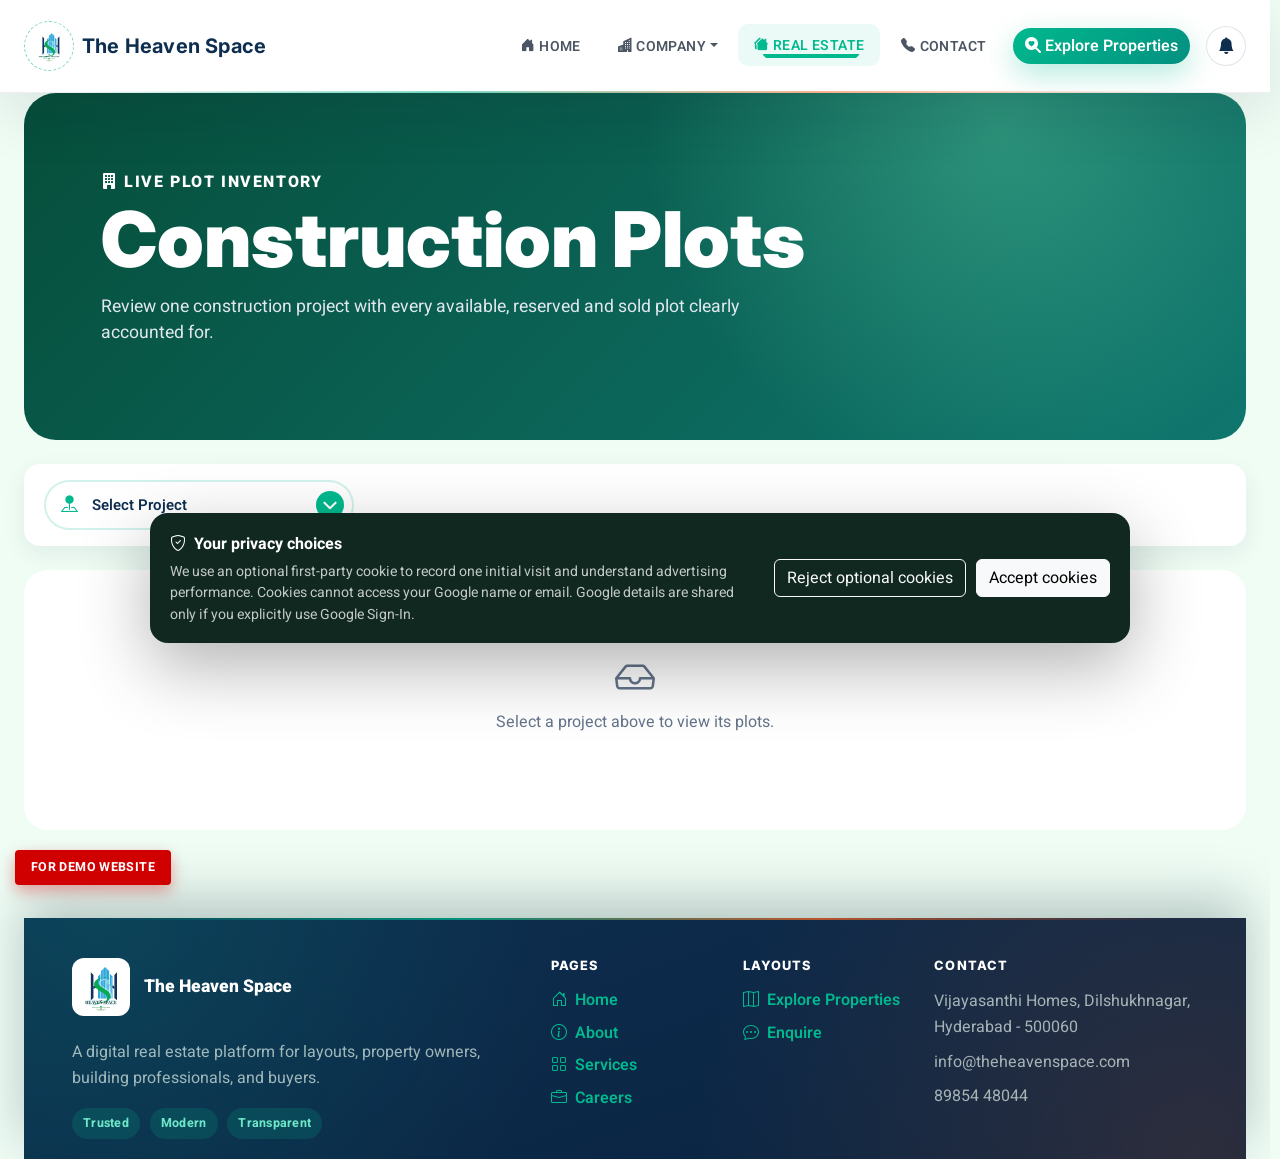
==== commit cb9606ff: "Port arrow mark changes from heaven_space commit 31d7294 Applies the frontend-visible parts of that " ====
--- a/construction-plots/index.html
+++ b/construction-plots/index.html
@@ -142,8 +142,11 @@
 </script>
 <main class="container-fluid px-4 pb-5 app-shell-main"><section class="property-page-hero construction-hero"><div><span class="property-eyebrow"><i class="bi bi-building-fill"></i> Live plot inventory</span><h1>Construction Plots</h1><p>Review one construction project with every available, reserved and sold plot clearly accounted for.</p></div></section>
 <section class="property-page-toolbar">
-    <label for="propertyProjectSelect">Select project</label>
-    <select id="propertyProjectSelect" class="form-select"><option>Loading projects...</option></select></section>
+    <div class="project-select-shell">
+        <i class="bi bi-pin-map-fill project-select-icon"></i>
+        <select id="propertyProjectSelect" class="form-select project-select" aria-label="Select project"><option>Loading projects...</option></select>
+    </div>
+</section>
 <div id="propertyPageContent" class="property-page-content" aria-live="polite">
     <div class="property-loading"><span class="spinner-border">
         
--- a/assets/css/property-pages.css
+++ b/assets/css/property-pages.css
@@ -1 +1,2 @@
-.property-page-hero{margin:0 0 1.5rem;padding:clamp(2rem,6vw,5rem);border-radius:2rem;color:#fff;overflow:hidden;position:relative}.villa-hero{background:radial-gradient(circle at 80% 10%,#c4b5fd55,transparent 35%),linear-gradient(135deg,#0e2e50,#ff6922)}.construction-hero{background:radial-gradient(circle at 80% 10%,#6ee7b755,transparent 35%),linear-gradient(135deg,#064e3b,#0f766e)}.property-page-hero h1{font-size:clamp(2.3rem,6vw,4.8rem);font-weight:900}.property-page-hero p{max-width:700px;font-size:1.1rem;color:#e2e8f0}.property-eyebrow{font-weight:800;text-transform:uppercase;letter-spacing:.1em}.property-page-toolbar{display:flex;align-items:center;gap:1rem;margin-bottom:1.5rem;padding:1rem 1.25rem;background:#fff;border-radius:1rem;box-shadow:0 8px 25px #0f172a12}.property-page-toolbar label{font-weight:800;white-space:nowrap}.property-page-toolbar select{max-width:480px}.property-page-content{min-height:300px}.property-loading,.property-empty{padding:5rem;text-align:center;color:#64748b;background:#fff;border-radius:1.5rem}.experience-shell{display:grid;grid-template-columns:minmax(300px,1.08fr) minmax(340px,1fr);overflow:hidden;background:#fff;border-radius:1.75rem;box-shadow:0 22px 60px #0f172a1a}.experience-image{min-height:520px;background:#e2e8f0}.experience-image img{width:100%;height:100%;object-fit:cover}.experience-placeholder{height:100%;display:grid;place-items:center;text-align:center;color:#64748b}.experience-placeholder i{font-size:5rem;display:block}.experience-detail{padding:clamp(1.5rem,4vw,3rem)}.status-pill{display:inline-flex;padding:.4rem .75rem;border-radius:999px;font-weight:850;text-transform:uppercase;font-size:.75rem}.status-available{background:#dcfce7;color:#166534}.status-reserved{background:#fef9c3;color:#854d0e}.status-sold{background:#fee2e2;color:#991b1b}.detail-title{font-size:clamp(1.7rem,3vw,2.7rem);font-weight:900}.villa-metrics,.inventory-metrics{display:grid;grid-template-columns:repeat(4,1fr);gap:.65rem;margin:1.3rem 0}.metric-box{padding:.9rem .55rem;text-align:center;border-radius:1rem;background:#f8fafc}.metric-box i,.metric-box strong,.metric-box span{display:block}.metric-box i{color:#ff6922}.metric-box strong{font-size:1.35rem}.metric-box span{font-size:.72rem;color:#64748b}.facility-list{display:flex;flex-wrap:wrap;gap:.5rem}.facility-list span{padding:.45rem .65rem;border-radius:999px;background:#f0fdf4;color:#166534;font-size:.8rem;font-weight:750}.experience-actions{display:flex;gap:.75rem;margin-top:1.5rem}.interest-action{position:relative}.interest-action .badge{position:absolute;top:-9px;right:-8px}.construction-cover{min-height:360px;overflow:hidden;border-radius:1.6rem;background:#0f172a;position:relative}.construction-cover img{width:100%;height:360px;object-fit:cover}.image-updated-note{position:absolute;top:.75rem;left:.75rem;z-index:2;display:inline-flex;align-items:center;gap:.4rem;padding:.4rem .75rem;background:rgba(15,23,42,.72);color:#fff;border-radius:999px;font-size:.78rem;font-weight:700;backdrop-filter:blur(2px)}.construction-project-info{padding:2rem;background:#0f172a;color:#fff;border-radius:0 0 1.6rem 1.6rem}.inventory-metrics .metric-box{background:#ffffff12}.inventory-metrics .metric-box span{color:#cbd5e1}.construction-plots-grid{display:grid;grid-template-columns:repeat(auto-fit,minmax(250px,1fr));gap:1rem;margin-top:1.5rem}.construction-plot-card{padding:1.25rem;border-radius:1.2rem;background:#fff;border-top:5px solid #0f766e;box-shadow:0 10px 30px #0f172a12}.plot-card-top{display:flex;justify-content:space-between;gap:1rem}.shared-stars{display:inline-flex;flex-direction:row-reverse}.shared-stars input{position:absolute;opacity:0}.shared-stars label{font-size:2rem;color:#d1d5db;cursor:pointer;margin-right:.25rem}.shared-stars input:checked~label,.shared-stars label:hover,.shared-stars label:hover~label{color:#f59e0b}.interested-person{padding:1rem;border:1px solid #e2e8f0;border-radius:1rem;margin-bottom:.75rem}.interested-person .stars{color:#f59e0b}.property-highlights-section{margin-top:2rem;padding-top:1.5rem;border-top:1px solid #e2e8f0}.property-highlights-grid{display:grid;grid-template-columns:repeat(2,1fr);gap:1.5rem}.property-highlight-column h3{font-weight:800}.highlight-carousel{position:relative;border:1px solid #e2e8f0;border-radius:1rem;overflow:hidden;background:#fff}.highlight-carousel-track{display:flex;transition:transform .35s ease}.highlight-card{flex:0 0 100%;box-sizing:border-box;padding:1rem}.highlight-card img{width:100%;height:220px;object-fit:cover;border-radius:.75rem;margin-bottom:.6rem;cursor:zoom-in;transition:transform 0.3s ease}.highlight-card img:hover{transform:scale(1.02)}.highlight-card h4{font-size:1rem;font-weight:800;margin-bottom:.3rem}.highlight-card p{color:#64748b;font-size:.9rem;margin:0}.highlight-card.empty{color:#94a3b8;text-align:center;font-size:.9rem;padding:2.75rem 1rem}.highlight-carousel-arrow{position:absolute;top:50%;transform:translateY(-50%);z-index:2;width:36px;height:36px;border:none;border-radius:50%;background:rgba(15,23,42,.65);color:#fff;display:grid;place-items:center;cursor:pointer}.highlight-carousel-arrow:hover{background:rgba(15,23,42,.85)}.highlight-carousel-arrow.prev{left:.5rem}.highlight-carousel-arrow.next{right:.5rem}.highlight-carousel-dots{position:absolute;bottom:.6rem;left:50%;transform:translateX(-50%);display:flex;gap:.4rem;z-index:2}.highlight-carousel-dot{width:7px;height:7px;border-radius:50%;background:rgba(15,23,42,.25);transition:all .2s ease}.highlight-carousel-dot.active{background:#049080;width:18px;border-radius:4px}@media(max-width:768px){.property-highlights-grid{grid-template-columns:1fr}}@media(max-width:900px){.experience-shell{grid-template-columns:1fr}.experience-image{min-height:300px}.villa-metrics,.inventory-metrics{grid-template-columns:repeat(2,1fr)}}
+.property-page-hero{margin:0 0 1.5rem;padding:clamp(2rem,6vw,5rem);border-radius:2rem;color:#fff;overflow:hidden;position:relative}.villa-hero{background:radial-gradient(circle at 80% 10%,#c4b5fd55,transparent 35%),linear-gradient(135deg,#0e2e50,#ff6922)}.construction-hero{background:radial-gradient(circle at 80% 10%,#6ee7b755,transparent 35%),linear-gradient(135deg,#064e3b,#0f766e)}.property-page-hero h1{font-size:clamp(2.3rem,6vw,4.8rem);font-weight:900}.property-page-hero p{max-width:700px;font-size:1.1rem;color:#e2e8f0}.property-eyebrow{font-weight:800;text-transform:uppercase;letter-spacing:.1em}.property-page-toolbar{display:flex;align-items:center;gap:1rem;margin-bottom:1.5rem;padding:1rem 1.25rem;background:#fff;border-radius:1rem;box-shadow:0 8px 25px #0f172a12}.property-page-content{min-height:300px}.property-loading,.property-empty{padding:5rem;text-align:center;color:#64748b;background:#fff;border-radius:1.5rem}.experience-shell{display:grid;grid-template-columns:minmax(300px,1.08fr) minmax(340px,1fr);overflow:hidden;background:#fff;border-radius:1.75rem;box-shadow:0 22px 60px #0f172a1a}.experience-image{min-height:520px;background:#e2e8f0}.experience-image img{width:100%;height:100%;object-fit:cover}.experience-placeholder{height:100%;display:grid;place-items:center;text-align:center;color:#64748b}.experience-placeholder i{font-size:5rem;display:block}.experience-detail{padding:clamp(1.5rem,4vw,3rem)}.status-pill{display:inline-flex;padding:.4rem .75rem;border-radius:999px;font-weight:850;text-transform:uppercase;font-size:.75rem}.status-available{background:#dcfce7;color:#166534}.status-reserved{background:#fef9c3;color:#854d0e}.status-sold{background:#fee2e2;color:#991b1b}.detail-title{font-size:clamp(1.7rem,3vw,2.7rem);font-weight:900}.villa-metrics,.inventory-metrics{display:grid;grid-template-columns:repeat(4,1fr);gap:.65rem;margin:1.3rem 0}.metric-box{padding:.9rem .55rem;text-align:center;border-radius:1rem;background:#f8fafc}.metric-box i,.metric-box strong,.metric-box span{display:block}.metric-box i{color:#ff6922}.metric-box strong{font-size:1.35rem}.metric-box span{font-size:.72rem;color:#64748b}.facility-list{display:flex;flex-wrap:wrap;gap:.5rem}.facility-list span{padding:.45rem .65rem;border-radius:999px;background:#f0fdf4;color:#166534;font-size:.8rem;font-weight:750}.experience-actions{display:flex;gap:.75rem;margin-top:1.5rem}.interest-action{position:relative}.interest-action .badge{position:absolute;top:-9px;right:-8px}.construction-cover{min-height:360px;overflow:hidden;border-radius:1.6rem;background:#0f172a;position:relative}.construction-cover img{width:100%;height:360px;object-fit:cover}.image-updated-note{position:absolute;top:.75rem;left:.75rem;z-index:2;display:inline-flex;align-items:center;gap:.4rem;padding:.4rem .75rem;background:rgba(15,23,42,.72);color:#fff;border-radius:999px;font-size:.78rem;font-weight:700;backdrop-filter:blur(2px)}.construction-project-info{padding:2rem;background:#0f172a;color:#fff;border-radius:0 0 1.6rem 1.6rem}.inventory-metrics .metric-box{background:#ffffff12}.inventory-metrics .metric-box span{color:#cbd5e1}.construction-plots-grid{display:grid;grid-template-columns:repeat(auto-fit,minmax(250px,1fr));gap:1rem;margin-top:1.5rem}.construction-plot-card{padding:1.25rem;border-radius:1.2rem;background:#fff;border-top:5px solid #0f766e;box-shadow:0 10px 30px #0f172a12}.plot-card-top{display:flex;justify-content:space-between;gap:1rem}.shared-stars{display:inline-flex;flex-direction:row-reverse}.shared-stars input{position:absolute;opacity:0}.shared-stars label{font-size:2rem;color:#d1d5db;cursor:pointer;margin-right:.25rem}.shared-stars input:checked~label,.shared-stars label:hover,.shared-stars label:hover~label{color:#f59e0b}.interested-person{padding:1rem;border:1px solid #e2e8f0;border-radius:1rem;margin-bottom:.75rem}.interested-person .stars{color:#f59e0b}.property-highlights-section{margin-top:2rem;padding-top:1.5rem;border-top:1px solid #e2e8f0}.property-highlights-grid{display:grid;grid-template-columns:repeat(2,1fr);gap:1.5rem}.property-highlight-column h3{font-weight:800}.highlight-carousel{position:relative;border:1px solid #e2e8f0;border-radius:1rem;overflow:hidden;background:#fff}.highlight-carousel-track{display:flex;transition:transform .35s ease}.highlight-card{flex:0 0 100%;box-sizing:border-box;padding:1rem}.highlight-card img{width:100%;height:220px;object-fit:cover;border-radius:.75rem;margin-bottom:.6rem;cursor:zoom-in;transition:transform 0.3s ease}.highlight-card img:hover{transform:scale(1.02)}.highlight-card h4{font-size:1rem;font-weight:800;margin-bottom:.3rem}.highlight-card p{color:#64748b;font-size:.9rem;margin:0}.highlight-card.empty{color:#94a3b8;text-align:center;font-size:.9rem;padding:2.75rem 1rem}.highlight-carousel-arrow{position:absolute;top:50%;transform:translateY(-50%);z-index:2;width:36px;height:36px;border:none;border-radius:50%;background:rgba(15,23,42,.65);color:#fff;display:grid;place-items:center;cursor:pointer}.highlight-carousel-arrow:hover{background:rgba(15,23,42,.85)}.highlight-carousel-arrow.prev{left:.5rem}.highlight-carousel-arrow.next{right:.5rem}.highlight-carousel-dots{position:absolute;bottom:.6rem;left:50%;transform:translateX(-50%);display:flex;gap:.4rem;z-index:2}.highlight-carousel-dot{width:7px;height:7px;border-radius:50%;background:rgba(15,23,42,.25);transition:all .2s ease}.highlight-carousel-dot.active{background:#049080;width:18px;border-radius:4px}@media(max-width:768px){.property-highlights-grid{grid-template-columns:1fr}}@media(max-width:900px){.experience-shell{grid-template-columns:1fr}.experience-image{min-height:300px}.villa-metrics,.inventory-metrics{grid-template-columns:repeat(2,1fr)}}
+.project-select-shell{position:relative;display:block;max-width:480px}.project-select-icon{position:absolute;top:50%;left:1.05rem;transform:translateY(-50%);color:#00b98e;font-size:1.05rem;pointer-events:none;z-index:2}.project-select{appearance:none;-webkit-appearance:none;-moz-appearance:none;background-color:#fff;background-image:url("data:image/svg+xml,%3Csvg xmlns='http://www.w3.org/2000/svg' width='30' height='30' viewBox='0 0 30 30'%3E%3Ccircle cx='15' cy='15' r='15' fill='%2300b98e'/%3E%3Cpath d='M9 12.5L15 18.5L21 12.5' stroke='white' stroke-width='2.2' stroke-linecap='round' stroke-linejoin='round' fill='none'/%3E%3C/svg%3E");background-repeat:no-repeat;background-position:right .45rem center;background-size:28px 28px;padding-left:2.9rem;padding-right:3.2rem;border:2px solid rgba(0,185,142,.18);border-radius:999px;font-weight:600;color:#0e2e50;transition:border-color .2s ease,box-shadow .2s ease,background-color .2s ease;cursor:pointer;width:100%}.project-select:hover{border-color:rgba(0,185,142,.45);background-color:#f6fffb}.project-select:focus{border-color:#00b98e;box-shadow:0 0 0 .2rem rgba(0,185,142,.18);outline:none}.project-select:disabled{cursor:not-allowed;opacity:.65;background-color:#f1f5f9}.project-select option:disabled{color:#94a3b8}
